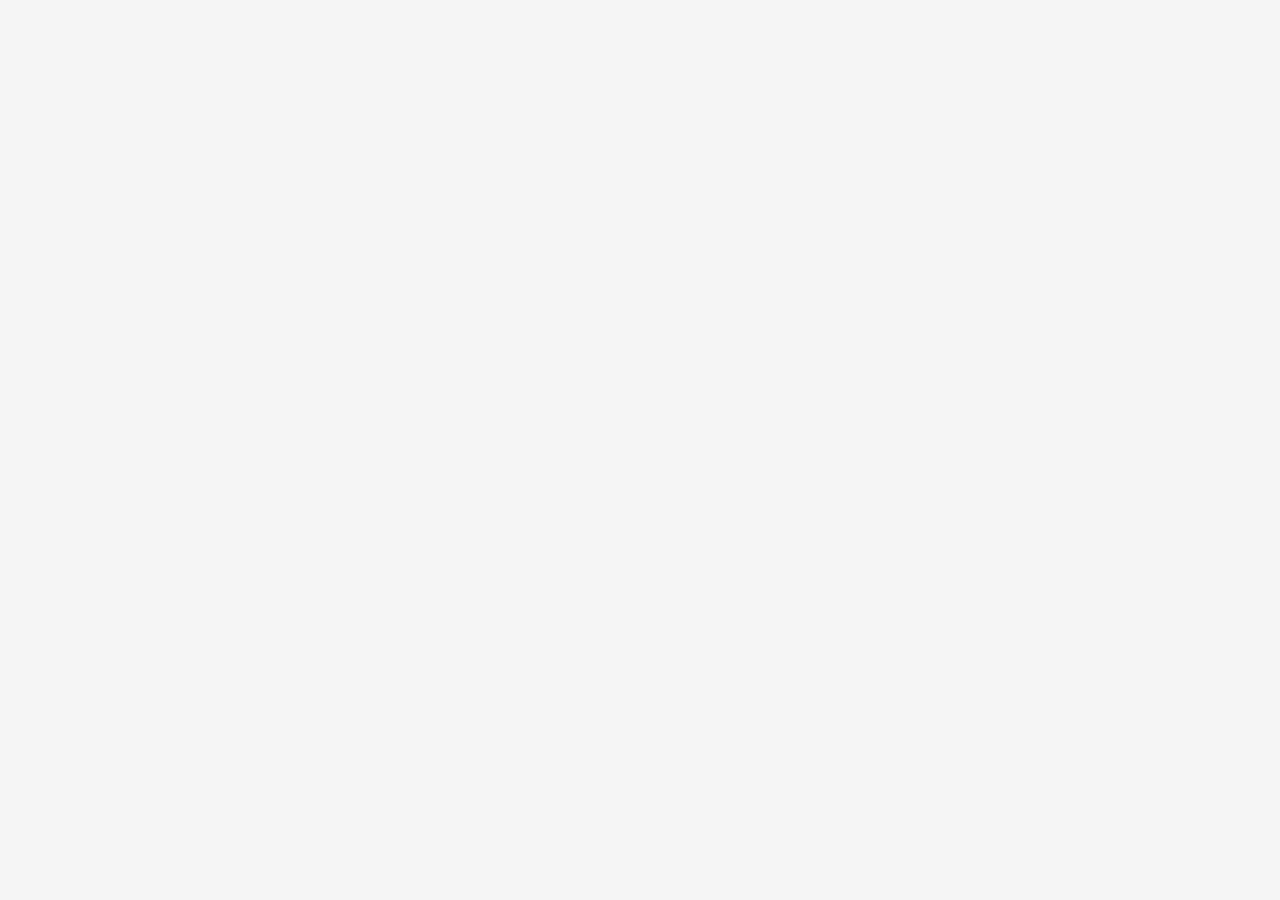
==== about.html @ 4ae38f21 "About 10%" ====
<!DOCTYPE html>
<html lang="en">
    <head>
        <meta charset="UTF-8">
        <meta name="viewport" content="width=device-width", initial-scale="1.0"/>
        <title>About - Malaysia_Cuisine</title>
        <link rel="stylesheet" href="style.css"
    </head>

</html>
---- style.css ----
/* Reset */
* {
    margin: 0;
    padding: 0;
    box-sizing: border-box;
}

/* Body */
body {
    font-family: Arial, sans-serif;
    background: #f5f5f5;
    color: #333;
    overflow-x: hidden;
}

/* Navbar */
nav {
    background-color: #8b0000;
    padding: 15px 30px;
    display: flex;
    justify-content: flex-start;
    align-items: flex-end;
    gap: 30px;
}

.logo {
    height: 75px;
    width: auto;
    max-height: 75px;
}

nav ul {
    color: white;
    text-decoration: none;
    font-size: 16px;
    font-weight: bold;
    list-style: none;
    display: flex;
    gap: 20px;
}

nav li a {
    color: white;
    text-decoration: none;
    font-size: 16px;
}

nav ul li a:hover {
    color: #ffd700
}

nav ul {
    list-style: none;
    display: flex;
    gap: 20px;
}

/* Greetings Section */
.greetings {
    text-align: center;
    padding: 60px 20px;
    background-color: #fff;
}

.greetings h2 {
    font-size: 36px;
    margin-bottom: 10px;
    color: #8b0000;
}

.greetings p {
    font-size: 16px;
    color: #666;
}

/* Food Cards */
.food-list {
    display: grid;
    grid-template-columns: repeat(3, 1fr);
    gap: 20px;
    padding: 40px;
}

.food-card {
    background-color: white;
    border-radius: 10px;
    overflow: hidden;
    box-shadow: 0 2px 8px rgba(0, 0, 0, 0.1);
}

.food-card img {
    width: 100%;
    height: 200px;
    object-fit: cover;
}

.food-card h3 {
    font-size: 20px;
    padding: 15px 15px 15px;
    color: #8b0000;
}

.food-card p {
    font-size: 14px;
    padding: 0 15px 15px;
    color: #666;
}

.food-card a:hover {
    background-color: #ffd700;
    color: #333;
}
.food-card a {
    display: block;
    margin: 0 15px 15px;
    padding: 8px;
    text-align: center;
    background-color: #8b0000;
    color: white;
    text-decoration: none;
    border-radius: 5px;
    font-size: 14px;
}

/* Footer */
footer {
    text-align: center;
    padding: 20px;
    background-color: #8b0000;
    color: white;
    font-size: 14px;
}

/* Cuisine */
/* Dish Hero */
.dish-hero {
    position: relative;
    text-align: center;
}

.dish-hero img {
    width: 100%;
    height: 400px;
    object-fit: cover;
    display: block;
}

.dish-hero h1 {
    position: absolute;
    bottom: 20px;
    left: 50%;
    transform: translateX(-50%);
    color: white;
    font-size: 48px;
    text-shadow: 2px 2px 8px rgba(0,0,0,0.8);
    white-space: nowrap;
}

.dish-hero p {
    position: absolute;
    bottom: 5px;
    left: 50%;
    transform: translateX(-50%);
    color: #ffd700;
    font-size: 14px;
    text-shadow: 1px 1px 4px rgba(0,0,0,0.8);
    white-space: nowrap;
}

/* Dish Content */
.dish-content {
    max-width: 800px;
    margin: 0 auto;
    padding: 40px 20px;
}

/* Each Section */
.dish-section {
    margin-bottom: 40px;
    border-bottom:  1px solid #eee;
    padding-bottom: 40px;
}

.dish-section h2 {
    font-size: 28px;
    color: #8b0000;
    margin-bottom: 15px;
}

.dish-section h2 {
    font-size: 28px;
    color: #8b0000;
    margin-bottom: 15px;
}

.dish-section h3  {
    font-size: 18px;
    color: #333;
    margin: 15px 0 10px;
}

.dish-section p {
    font-size: 15px;
    line-height: 1.8;
    color: #555;
}

.dish-section ul, .dish-section ol {
    padding-left: 20px;
    margin-top: 10px;
    color: #555;
    font-size: 15px;
    line-height: 2;
}
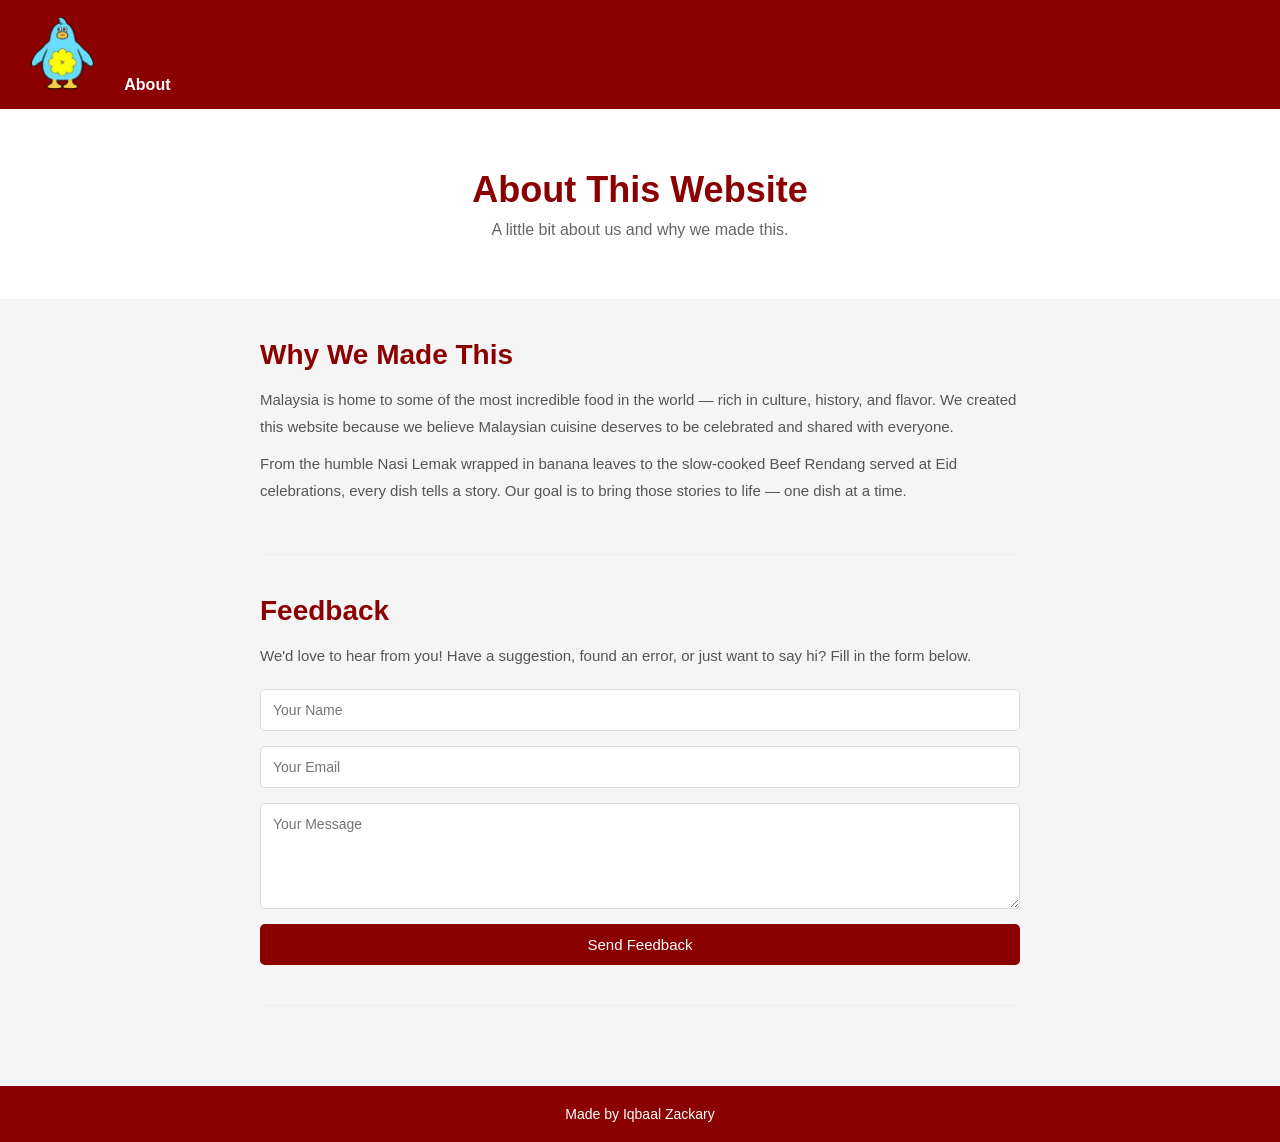
==== commit 4f6e0e58: "Done about" ====
--- a/about.html
+++ b/about.html
@@ -2,9 +2,56 @@
 <html lang="en">
     <head>
         <meta charset="UTF-8">
-        <meta name="viewport" content="width=device-width", initial-scale="1.0"/>
+        <meta name="viewport" content="width=device-width, initial-scale=1.0"/>
         <title>About - Malaysia_Cuisine</title>
-        <link rel="stylesheet" href="style.css"
+        <link rel="stylesheet" href="style.css" />
     </head>
 
+    <body>
+        <!-- Navigaation Bar -->
+        <nav>
+            <a href="index.html">
+                <img src="Photos/logo.png" alt="Malaysia_Cuisine Logo" class="logo" />
+            </a>
+            <ul>
+                <li><a href="about.html">About</a></li>
+            </ul>
+        </nav>
+
+        <!-- About Hero -->
+        <section class="greetings">
+            <h2>About This Website</h2>
+            <p>A little bit about us and why we made this.</p>
+        </section>
+
+        <!-- About content -->
+        <section class="about-content">
+
+            <!-- Reason -->
+            <div class="about-section">
+                <h2>Why We Made This</h2>
+                <p>Malaysia is home to some of the most incredible food in the world — rich in culture, history, and flavor. We created this website because we believe Malaysian cuisine deserves to be celebrated and shared with everyone.</p>
+                <p>From the humble Nasi Lemak wrapped in banana leaves to the slow-cooked Beef Rendang served at Eid celebrations, every dish tells a story. Our goal is to bring those stories to life — one dish at a time.</p>
+            </div>
+
+            <div class="about-section">
+                <h2>Feedback</h2>
+                <p>We'd love to hear from you! Have a suggestion, found an error, or just want to say hi? Fill in the form below.</p>
+                <div class="feedback-form">
+                    <input type="text" placeholder="Your Name" />
+                    <input type="email" placeholder="Your Email" />
+                    <textarea rows="5" placeholder="Your Message"></textarea>
+                    <button>Send Feedback</button>
+                </div>
+            </div>
+
+        </section>
+
+        <!-- Footer -->
+        <footer>
+            <p>Made by Iqbaal Zackary</p>
+        </footer>
+
+    </body>
+
 </html>
--- a/style.css
+++ b/style.css
@@ -211,4 +211,63 @@
     color: #555;
     font-size: 15px;
     line-height: 2;
+}
+
+.about-content {
+    max-width: 800px;
+    margin: 0 auto;
+    padding: 40px 20px;
+}
+
+.about-section {
+    margin-bottom: 40px;
+    border-bottom: 1px solid #eee;
+    padding-bottom: 40px;
+}
+
+.about-section h2 {
+    font-size: 28px;
+    color: #8b0000;
+    margin-bottom: 15px;
+}
+
+.about-section p {
+    font-size: 15px;
+    line-height: 1.8;
+    color: #555;
+    margin-bottom: 10px;
+}
+
+/* Feedback Form */
+.feedback-form {
+    display: flex;
+    flex-direction: column;
+    gap: 15px;
+    margin-top: 20px;
+}
+
+.feedback-form input,
+.feedback-form textarea {
+    padding: 12px;
+    border: 1px solid #ddd;
+    border-radius: 5px;
+    font-size: 14px;
+    font-family: Arial, sans-serif;
+    width: 100%;
+}
+
+.feedback-form button {
+    padding: 12px;
+    background-color: #8b0000;
+    color: white;
+    border: none;
+    border-radius: 5px;
+    font-size: 15px;
+    cursor: pointer;
+    width: 100%;
+}
+
+.feedback-form button:hover {
+    background-color: #ffd700;
+    color: #333;
 }
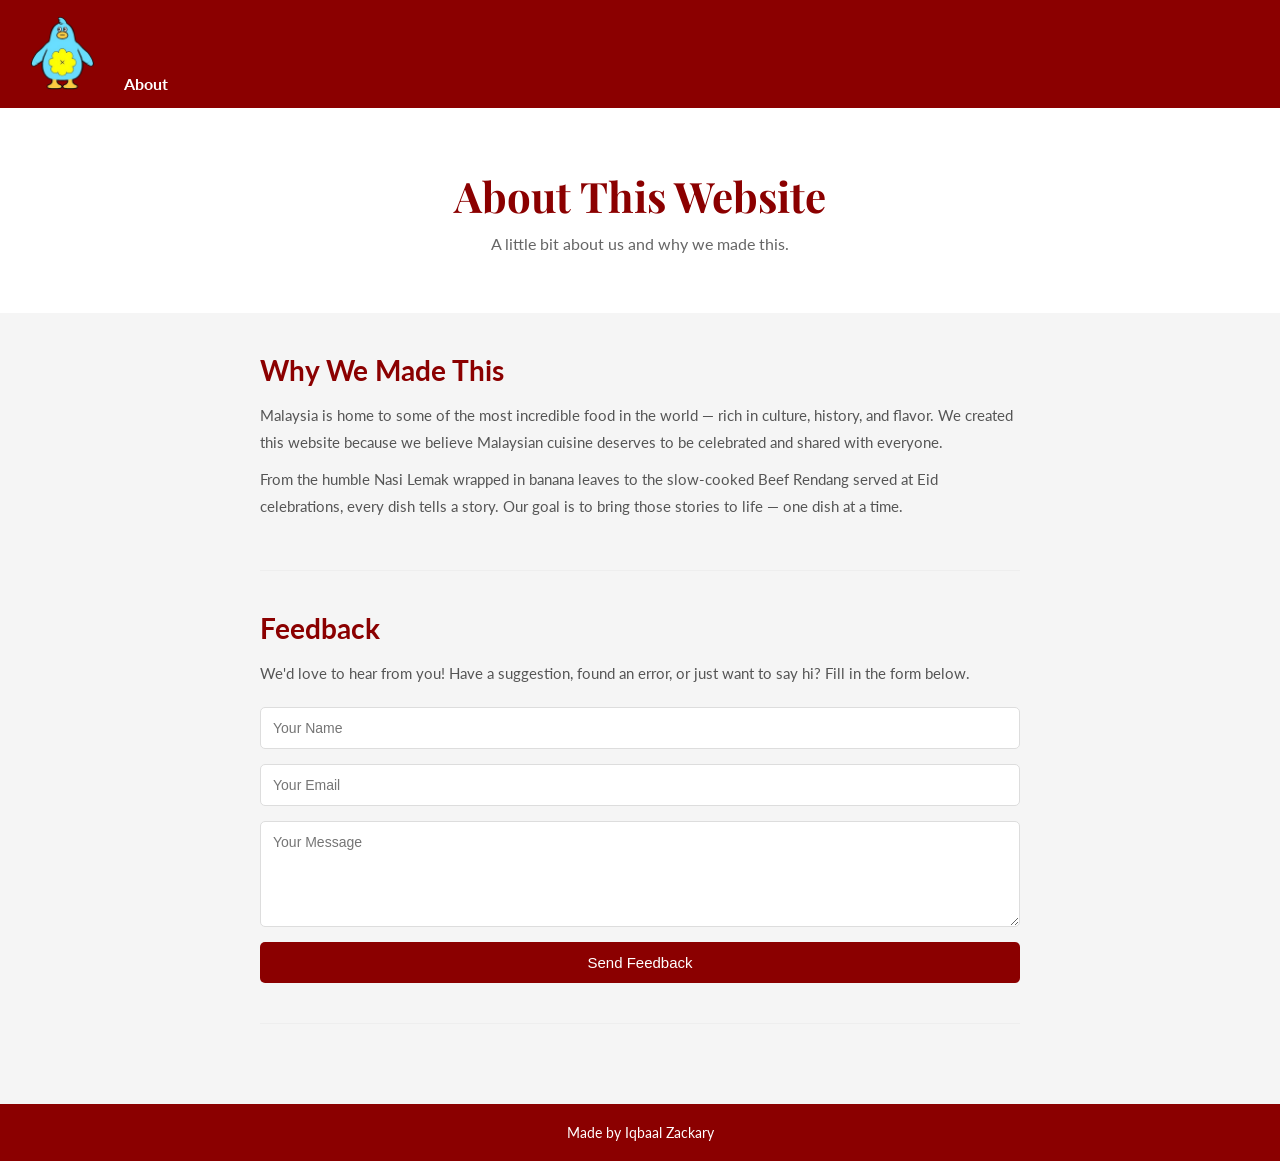
==== commit 3d999952: "All html update" ====
--- a/about.html
+++ b/about.html
@@ -4,6 +4,7 @@
         <meta charset="UTF-8">
         <meta name="viewport" content="width=device-width, initial-scale=1.0"/>
         <title>About - Malaysia_Cuisine</title>
+        <link rel="icon" type="image/png" href="Photos/logo.png" />
         <link rel="stylesheet" href="style.css" />
     </head>
 
@@ -37,12 +38,14 @@
             <div class="about-section">
                 <h2>Feedback</h2>
                 <p>We'd love to hear from you! Have a suggestion, found an error, or just want to say hi? Fill in the form below.</p>
-                <div class="feedback-form">
-                    <input type="text" placeholder="Your Name" />
-                    <input type="email" placeholder="Your Email" />
-                    <textarea rows="5" placeholder="Your Message"></textarea>
-                    <button>Send Feedback</button>
-                </div>
+                <form action="https://formspree.io/f/xwleojgq" method="POST" enctype="multipart/form-data">
+                    <div class="feedback-form">
+                        <input type="text" name="name" placeholder="Your Name" />
+                        <input type="email" name="email" placeholder="Your Email" />
+                        <textarea rows="5" name="Message" placeholder="Your Message"></textarea>
+                        <button type="submit">Send Feedback</button>
+                    </div>
+                </form>
             </div>
 
         </section>
--- a/style.css
+++ b/style.css
@@ -1,3 +1,5 @@
+@import url('https://fonts.googleapis.com/css2?family=Playfair+Display:wght@400;700&family=Lato:wght@300;400;700&display=swap');
+
 /* Reset */
 * {
     margin: 0;
@@ -7,7 +9,7 @@
 
 /* Body */
 body {
-    font-family: Arial, sans-serif;
+    font-family: 'Lato', sans-serif;
     background: #f5f5f5;
     color: #333;
     overflow-x: hidden;
@@ -25,6 +27,7 @@
 
 .logo {
     height: 75px;
+    
     width: auto;
     max-height: 75px;
 }
@@ -63,7 +66,8 @@
 }
 
 .greetings h2 {
-    font-size: 36px;
+    font-family: 'Playfair Display', serif;
+    font-size: 42px;
     margin-bottom: 10px;
     color: #8b0000;
 }
@@ -95,6 +99,7 @@
 }
 
 .food-card h3 {
+    font-family: 'Playfair Display', serif;
     font-size: 20px;
     padding: 15px 15px 15px;
     color: #8b0000;
@@ -146,6 +151,7 @@
 }
 
 .dish-hero h1 {
+    font-family: 'Playfair Display', serif;
     position: absolute;
     bottom: 20px;
     left: 50%;
@@ -182,12 +188,7 @@
 }
 
 .dish-section h2 {
-    font-size: 28px;
-    color: #8b0000;
-    margin-bottom: 15px;
-}
-
-.dish-section h2 {
+    font-family: 'Playfair Display', serif;
     font-size: 28px;
     color: #8b0000;
     margin-bottom: 15px;
@@ -270,4 +271,44 @@
 .feedback-form button:hover {
     background-color: #ffd700;
     color: #333;
+}
+
+/* Tablet - 2 columns */
+@media (max-width: 900px) {
+    .food-list {
+        grid-template-columns: repeat(2, 1fr);
+    }
+}
+
+/* Mobile - 1 coumn */
+@media (max-width: 600px) {
+    .food-list {
+        grid-template-columns: 1fr;
+        padding: 20px;
+    }
+
+    .greetings h2 {
+        font-size: 24px;
+    }
+
+    .greetings p {
+        font-size: 14px;
+    }
+
+    nav {
+        padding: 10px 15px;
+        gap: 15px;
+    }
+
+    .logo {
+        height: 50px;
+    }
+
+    .dish-hero h1 {
+        font-size: 28px;
+    }
+
+    .dish-content {
+        padding: 20px 15px;
+    }
 }
